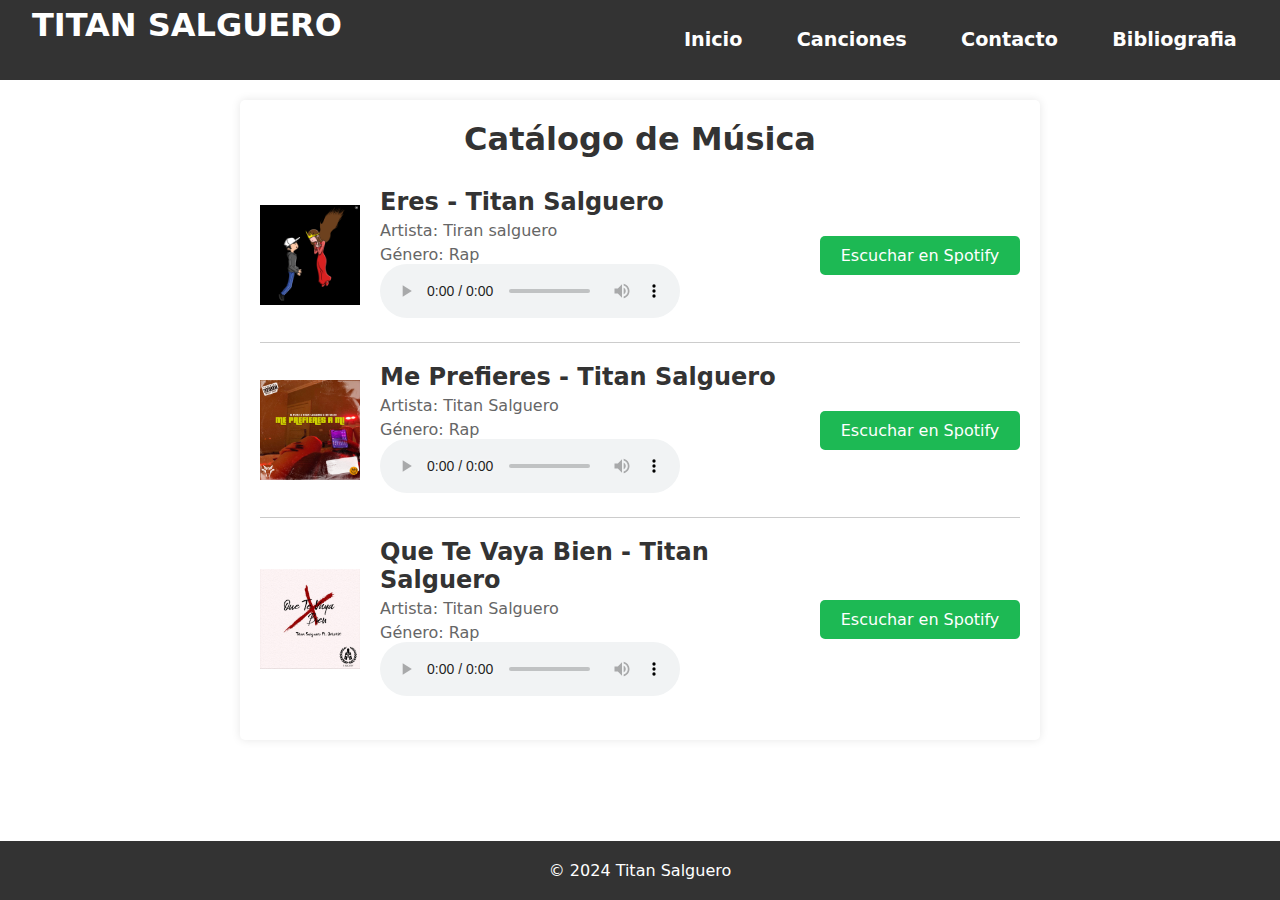
==== canciones.html @ b4fcb833 "Add files via upload" ====
<!DOCTYPE html>
<html lang="en">

<head>
    <meta charset="UTF-8">
    <meta name="viewport" content="width=device-width, initial-scale=1.0">
    <title>TITAN SALGUERO MUSICA</title>
    <link rel="stylesheet" href="styles.css">
</head>

<body>

    <header class="header">
        <nav class="nanbar">
            <h1 class="logo">TITAN SALGUERO</h1>

            <label class="label_h" for="menu_h">
                <svg xmlns="http://www.w3.org/2000/svg" width="35" height="35" fill="currentColor" class="bi bi-list"
                    class="list_icon" viewBox="0 0 16 16">
                    <path fill-rule="evenodd"
                        d="M2.5 12a.5.5 0 0 1 .5-.5h10a.5.5 0 0 1 0 1H3a.5.5 0 0 1-.5-.5m0-4a.5.5 0 0 1 .5-.5h10a.5.5 0 0 1 0 1H3a.5.5 0 0 1-.5-.5m0-4a.5.5 0 0 1 .5-.5h10a.5.5 0 0 1 0 1H3a.5.5 0 0 1-.5-.5" />
                </svg>
            </label>

            <input class="menu_hi" type="checkbox" name="" id="menu_h">

            <ul class="ul_link">
                <li class="li_link">
                    <a href="inicio.html" class="link">Inicio</a>
                </li>

                <li class="li_link">
                    <a href="" class="link">Canciones</a>
                </li>

                <li class="li_link">
                    <a href="conctacto.html" class="link">Contacto</a>

                </li>

                <li class="li_link">
                    <a href="BIbliografia/bibliografia.html" class="link" class="link">Bibliografia</a>

                </li>


            </ul>

        </nav>
    </header>



    <div class="container">
        <h1>Catálogo de Música</h1>

        <div class="song">
            <img src="imagenes/eres.jpeg" alt="Canción 1" class="song-image">
            <div class="song-info">
                <h2>Eres - Titan Salguero</h2>
                <p>Artista: Tiran salguero</p>
                <p>Género: Rap</p>
                <audio id="audio" controls>
                    <source src="musica/Eres - Titán Salguero.mp3" type="audio/mpeg">
                </audio>

            </div>
            <a href="https://open.spotify.com/intl-es/track/6iXMLqZHkPfT7dlQ5H9Cyq?si=18d65433da3146ec"
                class="spotify-link" target="_blank">Escuchar
                en Spotify</a>

        </div>
        <hr class="separator">

        <div class="song">
            <img src="imagenes/meprefieres.jpeg" alt="Canción 2" class="song-image">
            <div class="song-info">
                <h2>Me Prefieres - Titan Salguero</h2>
                <p>Artista: Titan Salguero</p>
                <p>Género: Rap</p>
                <audio id="audio" controls>
                    <source src="musica/Me Prefieres A Mi.mp3" type="audio/mpeg">
                </audio>
            </div>
            <a href="https://open.spotify.com/intl-es/track/4eBgxeH1hmD1TJ9puGKGUc?si=d75bc0196b44428d"
                class="spotify-link" target="_blank">Escuchar
                en Spotify</a>

        </div>
        <hr class="separator">

        <div class="song">
            <img src="imagenes/que_te_vaya_bien.jpeg" alt="Canción 3" class="song-image">
            <div class="song-info">
                <h2>Que Te Vaya Bien - Titan Salguero </h2>
                <p>Artista: Titan Salguero</p>
                <p>Género: Rap</p>
                <audio id="audio" controls>
                    <source src="musica/QUE TE VAYA BIEN - titan salguero.mp3" type="audio/mpeg">
                </audio>
            </div>
            <a href="https://open.spotify.com/intl-es/track/7Clcl68nm6yoJhb56TN1lR?si=04a4c3a524484bfe"
                class="spotify-link" target="_blank">Escuchar
                en Spotify</a>
        </div>
    </div>

    <footer>
        <p>&copy; 2024 Titan Salguero</p>
    </footer>

    <script src="script.js"></script>
</body>

</html>
---- styles.css ----
:root {
    --color_primario: #333;
    --color_primario_suave: #8527c383;
    --color_blanco: #fff;
    --altura_header: 80px;
    --padding_left_rinht: 2rem;
    --ancho_maximo: 1200px;
}

* {
    margin: 0;
    padding: 0;
    box-sizing: border-box;
}

body {
    background-color: #fff;
    font-family: system-ui, -apple-system, BlinkMacSystemFont, 'Segoe UI', Roboto, Oxygen, Ubuntu, Cantarell, 'Open Sans', 'Helvetica Neue', sans-serif;
}

.header {
    height: var(--altura_header);
    background-color: var(--color_primario);
}

a {
    text-decoration: none;
}

ol,
ul {
    list-style: none;
}

.nanbar {
    height: 100%;
    display: flex;
    justify-content: space-between;
    align-items: center;
    flex-wrap: wrap;
    position: relative;
    padding: 0 var(--padding_left_rinht);
}

.menu_hi {
    display: none;
}

.menu_hi:checked+.ul_link {
    width: 100%;
}

.logo,
.label_h {
    color: var(--color_blanco);
    cursor: pointer;
}

.bi {}

.bi-list {}

.list_icon {}

.ul_link {
    width: 0;
    background-color: var(--color_primario);
    position: absolute;
    top: var(--altura_header);
    right: 0;
    overflow: hidden;
    height: calc(100vh - var(--altura_header));
    display: flex;
    flex-direction: column;
    justify-content: center;
    align-items: center;
    gap: 3rem;
    z-index: 1000;
    transition: all .3s;
}

.li_link {}

.link {
    font-size: 3.5em;
    color: var(--color_blanco);
    font-weight: bold;
}

@media(min-width: 768px) {
    .label_h {
        display: none;
    }

    .ul_link {
        position: static;
        width: auto;
        height: auto;
        flex-direction: row;
        gap: 2rem;
    }

    .link {
        font-size: 1.2rem;
        transition: all .3s;
        padding: .2rem .7rem;
    }

    .link:hover {
        background-color: #6b6565;
    }
}

.container {
    max-width: 800px;
    margin: 20px auto;
    padding: 20px;
    background-color: #fff;
    border-radius: 5px;
    box-shadow: 0 0 10px rgba(0, 0, 0, 0.1);
    margin-bottom: 100px;
}

h1 {
    text-align: center;
    margin-bottom: 30px;
    color: #333;
}

.song {
    margin-bottom: 20px;
    display: flex;
    align-items: center;
}

.song-image {
    width: 100px;
    margin-right: 20px;
}

.song-info {
    flex: 1;
}

.song h2 {
    margin-top: 0;
    margin-bottom: 5px;
    color: #333;
}

.song p {
    margin-top: 5px;
    color: #666;
}

.separator {
    margin-top: 20px;
    margin-bottom: 20px;
    border: none;
    border-top: 1px solid #ccc;
}

.spotify-link {
    display: block;
    width: 200px;
    margin: 0 auto;
    text-align: center;
    padding: 10px;
    background-color: #1DB954;
    color: white;
    text-decoration: none;
    border-radius: 5px;
}

.spotify-link:hover {
    background-color: #168f3f;
}

footer {
    background-color: #333;
    color: #fff;
    padding: 20px;
    text-align: center;
    position: fixed;
    width: 100%;
    bottom: 0;
}

@media screen and (max-width: 768px) {
    .container {
        margin-bottom: 100px;
        max-width: 90%;
        padding: 10px;
    }

    .song {
        flex-direction: column;
        text-align: center;
    }

    .song-image {
        margin-right: 0;
        margin-bottom: 10px;
    }

    .spotify-link {
        width: 100%;
    }
}
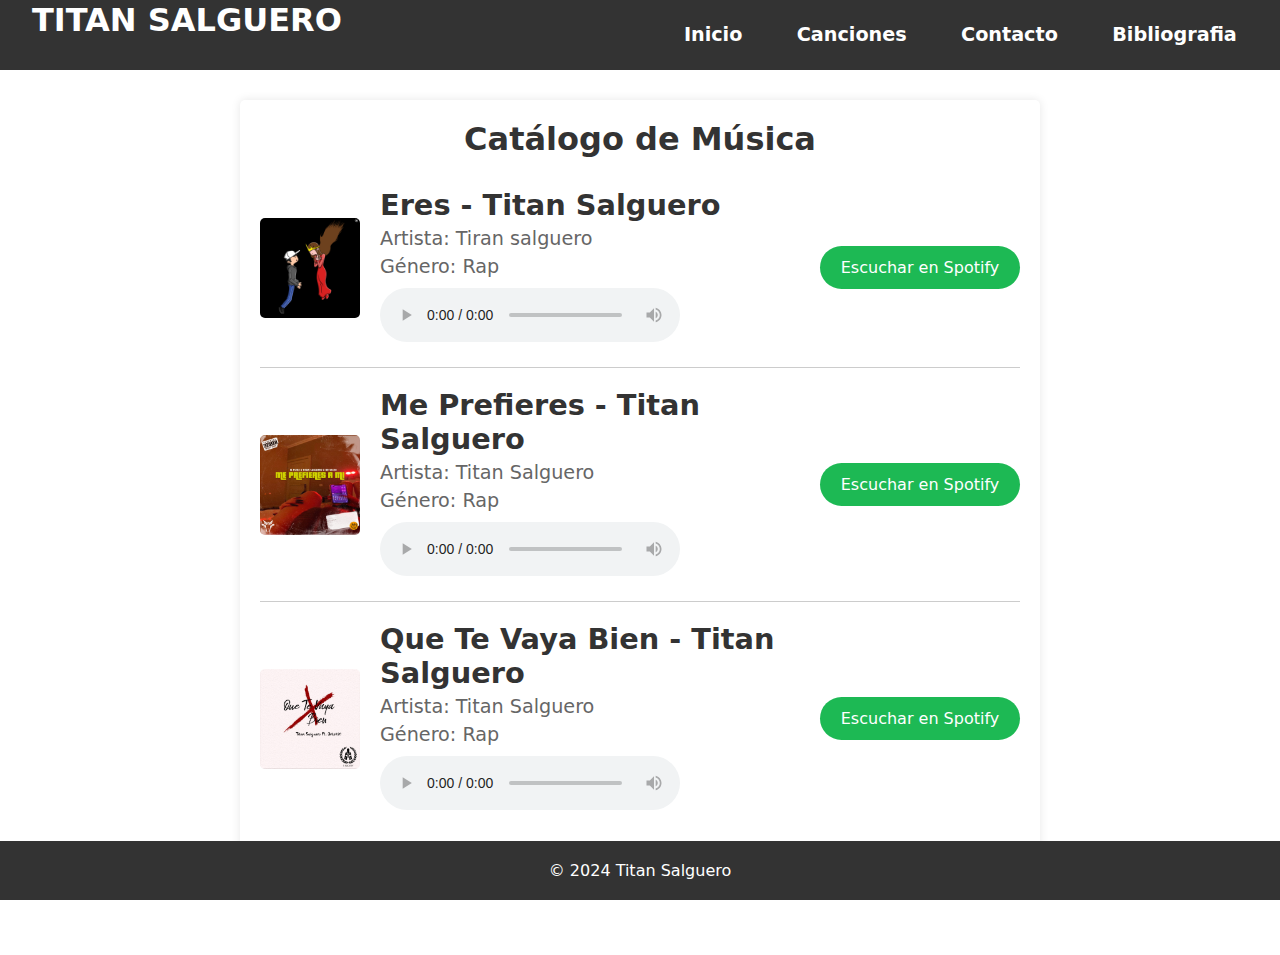
==== commit ac7459ef: "Update canciones.html" ====
--- a/canciones.html
+++ b/canciones.html
@@ -4,7 +4,7 @@
 <head>
     <meta charset="UTF-8">
     <meta name="viewport" content="width=device-width, initial-scale=1.0">
-    <title>TITAN SALGUERO MUSICA</title>
+    <title>Canciones</title>
     <link rel="stylesheet" href="styles.css">
 </head>
 
@@ -26,7 +26,7 @@
 
             <ul class="ul_link">
                 <li class="li_link">
-                    <a href="inicio.html" class="link">Inicio</a>
+                    <a href="index.html" class="link">Inicio</a>
                 </li>
 
                 <li class="li_link">
@@ -42,7 +42,6 @@
                     <a href="BIbliografia/bibliografia.html" class="link" class="link">Bibliografia</a>
 
                 </li>
-
 
             </ul>
 
@@ -60,7 +59,7 @@
                 <h2>Eres - Titan Salguero</h2>
                 <p>Artista: Tiran salguero</p>
                 <p>Género: Rap</p>
-                <audio id="audio" controls>
+                <audio id="audio" controls controlsList="nodownload noplaybackrate">
                     <source src="musica/Eres - Titán Salguero.mp3" type="audio/mpeg">
                 </audio>
 
@@ -78,7 +77,7 @@
                 <h2>Me Prefieres - Titan Salguero</h2>
                 <p>Artista: Titan Salguero</p>
                 <p>Género: Rap</p>
-                <audio id="audio" controls>
+                <audio id="audio" controls controlsList="nodownload noplaybackrate">
                     <source src="musica/Me Prefieres A Mi.mp3" type="audio/mpeg">
                 </audio>
             </div>
@@ -87,6 +86,7 @@
                 en Spotify</a>
 
         </div>
+
         <hr class="separator">
 
         <div class="song">
@@ -95,7 +95,7 @@
                 <h2>Que Te Vaya Bien - Titan Salguero </h2>
                 <p>Artista: Titan Salguero</p>
                 <p>Género: Rap</p>
-                <audio id="audio" controls>
+                <audio id="audio" controls controlsList="nodownload noplaybackrate">
                     <source src="musica/QUE TE VAYA BIEN - titan salguero.mp3" type="audio/mpeg">
                 </audio>
             </div>
@@ -105,6 +105,7 @@
         </div>
     </div>
 
+
     <footer>
         <p>&copy; 2024 Titan Salguero</p>
     </footer>
@@ -112,4 +113,4 @@
     <script src="script.js"></script>
 </body>
 
-</html>+</html>
--- a/styles.css
+++ b/styles.css
@@ -2,7 +2,7 @@
     --color_primario: #333;
     --color_primario_suave: #8527c383;
     --color_blanco: #fff;
-    --altura_header: 80px;
+    --altura_header: 70px;
     --padding_left_rinht: 2rem;
     --ancho_maximo: 1200px;
 }
@@ -16,11 +16,23 @@
 body {
     background-color: #fff;
     font-family: system-ui, -apple-system, BlinkMacSystemFont, 'Segoe UI', Roboto, Oxygen, Ubuntu, Cantarell, 'Open Sans', 'Helvetica Neue', sans-serif;
+    overflow-x: hidden;
+    /* Evitar desplazamiento horizontal */
+    margin-top: 0;
+    /* Restaurar el margen superior predeterminado */
 }
 
 .header {
     height: var(--altura_header);
     background-color: var(--color_primario);
+    position: fixed;
+    /* Mantener el encabezado fijo en la parte superior */
+    top: 0;
+    z-index: 1000;
+    /* Asegurar que esté por encima de otros elementos */
+    width: 100%;
+    /* Ancho completo */
+
 }
 
 a {
@@ -47,13 +59,20 @@
 }
 
 .menu_hi:checked+.ul_link {
-    width: 100%;
+    margin-top: -30px;
+    width: 100vw;
+    height: 100vh;
+    padding-top: 95px;
+    /* Ajusta el espacio entre el borde superior y el contenido del menú */
 }
 
 .logo,
+
+
 .label_h {
     color: var(--color_blanco);
     cursor: pointer;
+
 }
 
 .bi {}
@@ -72,17 +91,125 @@
     height: calc(100vh - var(--altura_header));
     display: flex;
     flex-direction: column;
+    align-items: center;
+    gap: 3rem;
+    /* z-index: 10000;*/
+    transition: all .2s;
+}
+
+.logo-container {
+    display: flex;
+    align-items: center;
+}
+
+
+/*iconos de las redes sociales*/
+.social-icons {
+    display: flex;
     justify-content: center;
     align-items: center;
-    gap: 3rem;
-    z-index: 1000;
-    transition: all .3s;
-}
+    flex-wrap: wrap;
+}
+
+.social-icons .row {
+    display: flex;
+    flex-direction: row;
+    /* Cambiado a fila */
+    justify-content: center;
+    /* Centrar horizontalmente */
+    margin-left: 135px;
+    /* Desplazamiento hacia la izquierda */
+}
+
+.social-icons .row button {
+    position: relative;
+    display: inline-block;
+    height: 40px;
+    width: 105px;
+    max-width: calc(100% - 10px);
+    /* Ancho máximo para evitar que se desborden */
+    text-align: center;
+    margin: 5px;
+    margin: 0px 67px 0px 0;
+    color: #fff;
+    font-size: 20px;
+    font-weight: 500;
+    text-shadow: 0px -1px 0px rgba(0, 0, 0, 0.4);
+    cursor: pointer;
+    border: none;
+    outline: none;
+    border-radius: 0 5px 5px 0;
+    transition: all 0s ease-out;
+}
+
+.row button:active {
+    top: 3px;
+}
+
+.row button.fecebook,
+.row button.fecebook span {
+    background: #3b5999;
+    border-left: 1px solid #2e4476;
+    box-shadow: 0px 5px 0px #2e4476;
+}
+
+.row button.fecebook:active {
+    box-shadow: 0px 2px 0px #2e4476;
+
+}
+
+.row button.instagram,
+.row button.instagram span {
+    background: #e1306c;
+    border-left: 1px solid #c91d56;
+    box-shadow: 0px 5px 0px #c91d56;
+}
+
+.row button.instagram:active {
+    box-shadow: 0px 2px 0px #c91d56;
+
+}
+
+.row button.yotube,
+.row button.yotube span {
+    background: #de463b;
+    border-left: 1px solid #c02b21;
+    box-shadow: 0px 5px 0px #c02b21;
+}
+
+.row button.yotube:active {
+    box-shadow: 0px 2px 0px #c02b21;
+
+}
+
+.row button span {
+    position: absolute;
+    height: 40px;
+    width: 60px;
+    top: 0;
+    left: -61px;
+    line-height: 40px;
+    font-size: 22px;
+    display: block;
+    font-weight: normal;
+    border-radius: 5px 0 0 5px;
+
+
+}
+
+.row button:active span {
+    top: -3px;
+
+}
+
+/*termina la configuracion de las redes sociales */
+
 
 .li_link {}
 
 .link {
-    font-size: 3.5em;
+    font-size: 2.5em;
+    /*tmaño del texto menu*/
     color: var(--color_blanco);
     font-weight: bold;
 }
@@ -119,6 +246,7 @@
     border-radius: 5px;
     box-shadow: 0 0 10px rgba(0, 0, 0, 0.1);
     margin-bottom: 100px;
+    margin-top: 100px;
 }
 
 h1 {
@@ -136,10 +264,14 @@
 .song-image {
     width: 100px;
     margin-right: 20px;
+    border-radius: 5px;
+    /* Borde redondeado */
 }
 
 .song-info {
     flex: 1;
+    font-size: 1.2rem;
+    /* Tamaño de fuente */
 }
 
 .song h2 {
@@ -151,7 +283,9 @@
 .song p {
     margin-top: 5px;
     color: #666;
-}
+
+}
+
 
 .separator {
     margin-top: 20px;
@@ -160,16 +294,21 @@
     border-top: 1px solid #ccc;
 }
 
+audio {
+    margin-top: 10px;
+    /* Espacio entre la información de la canción y el reproductor de audio */
+}
+
 .spotify-link {
     display: block;
     width: 200px;
     margin: 0 auto;
     text-align: center;
-    padding: 10px;
+    padding: 12px;
     background-color: #1DB954;
     color: white;
     text-decoration: none;
-    border-radius: 5px;
+    border-radius: 80px;
 }
 
 .spotify-link:hover {
@@ -198,12 +337,41 @@
         text-align: center;
     }
 
+    .song-info {
+        margin-bottom: 10px;
+        /* Espacio adicional entre elementos dentro de cada canción */
+    }
+
     .song-image {
         margin-right: 0;
         margin-bottom: 10px;
     }
 
     .spotify-link {
+        width: 88%;
+    }
+}
+
+@media screen and (max-width: 768px) {
+    .social-icons {
+        margin-bottom: 50px;
+        max-width: 100%;
+        padding: 10px;
+    }
+
+    .social-icons .row {
+        display: flex;
+        /* Añadido para activar flexbox */
+        flex-direction: column;
+        align-items: center;
+        /* Centrar verticalmente */
+        justify-content: center;
+        /* Centrar horizontalmente */
+        margin-bottom: 10px;
         width: 100%;
     }
-}+
+    .social-icons .row button {
+        margin-bottom: 10px;
+    }
+}
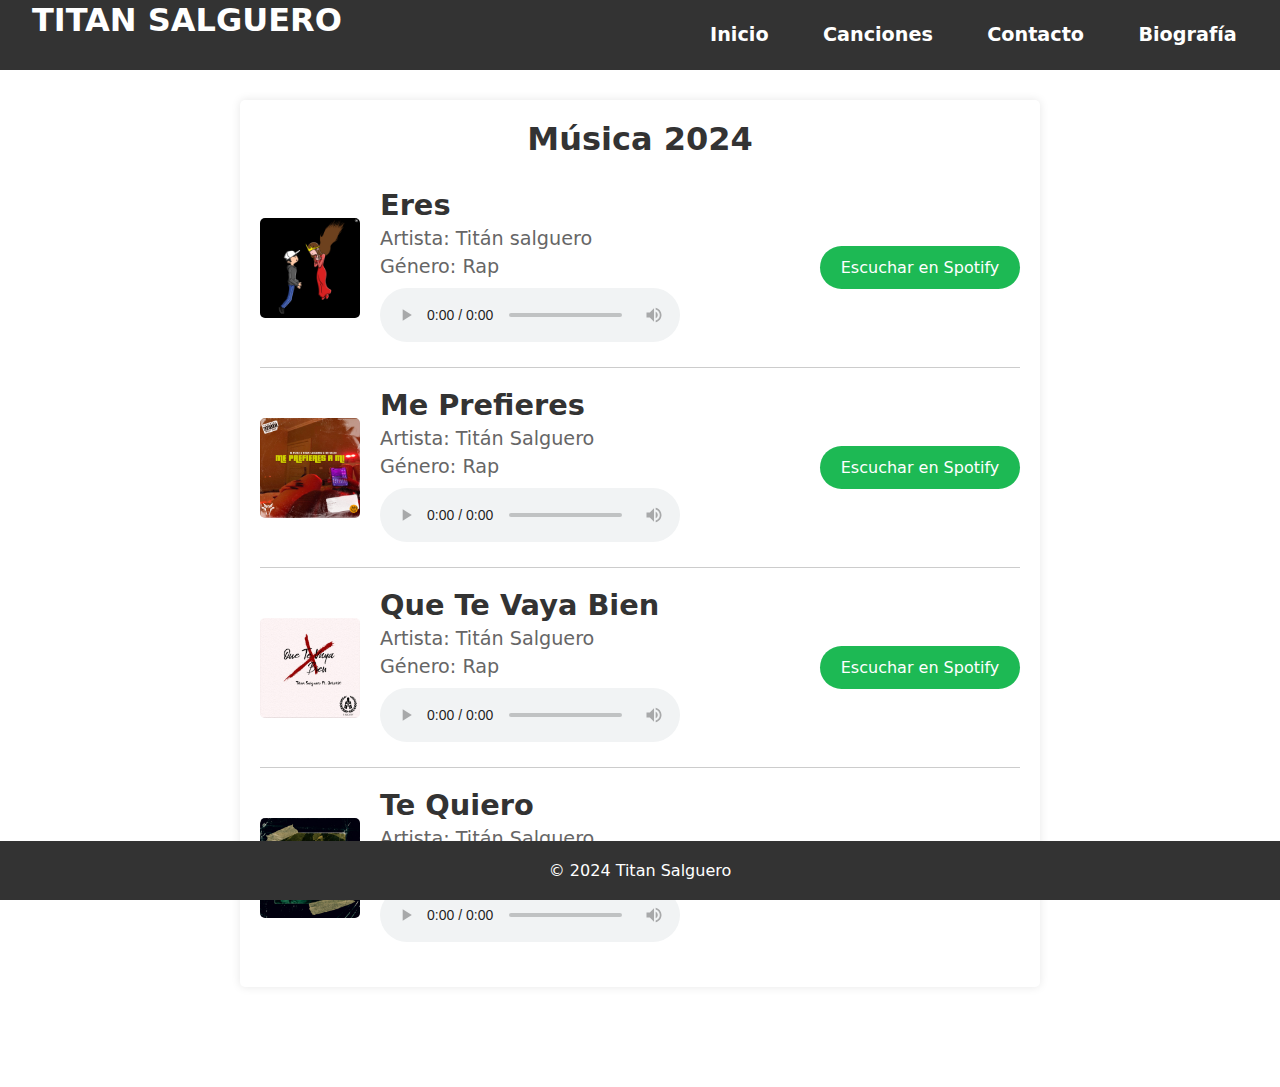
==== commit e0894864: "Update canciones.html" ====
--- a/canciones.html
+++ b/canciones.html
@@ -4,6 +4,7 @@
 <head>
     <meta charset="UTF-8">
     <meta name="viewport" content="width=device-width, initial-scale=1.0">
+    <link rel="icon" href="imagenes/perfil.jpeg">
     <title>Canciones</title>
     <link rel="stylesheet" href="styles.css">
 </head>
@@ -39,7 +40,7 @@
                 </li>
 
                 <li class="li_link">
-                    <a href="BIbliografia/bibliografia.html" class="link" class="link">Bibliografia</a>
+                    <a href="BIbliografia/bibliografia.html" class="link" class="link">Biografía</a>
 
                 </li>
 
@@ -51,13 +52,13 @@
 
 
     <div class="container">
-        <h1>Catálogo de Música</h1>
+        <h1>Música 2024 </h1>
 
         <div class="song">
             <img src="imagenes/eres.jpeg" alt="Canción 1" class="song-image">
             <div class="song-info">
-                <h2>Eres - Titan Salguero</h2>
-                <p>Artista: Tiran salguero</p>
+                <h2>Eres</h2>
+                <p>Artista: Titán salguero</p>
                 <p>Género: Rap</p>
                 <audio id="audio" controls controlsList="nodownload noplaybackrate">
                     <source src="musica/Eres - Titán Salguero.mp3" type="audio/mpeg">
@@ -74,8 +75,8 @@
         <div class="song">
             <img src="imagenes/meprefieres.jpeg" alt="Canción 2" class="song-image">
             <div class="song-info">
-                <h2>Me Prefieres - Titan Salguero</h2>
-                <p>Artista: Titan Salguero</p>
+                <h2>Me Prefieres</h2>
+                <p>Artista: Titán Salguero</p>
                 <p>Género: Rap</p>
                 <audio id="audio" controls controlsList="nodownload noplaybackrate">
                     <source src="musica/Me Prefieres A Mi.mp3" type="audio/mpeg">
@@ -92,8 +93,8 @@
         <div class="song">
             <img src="imagenes/que_te_vaya_bien.jpeg" alt="Canción 3" class="song-image">
             <div class="song-info">
-                <h2>Que Te Vaya Bien - Titan Salguero </h2>
-                <p>Artista: Titan Salguero</p>
+                <h2>Que Te Vaya Bien</h2>
+                <p>Artista: Titán Salguero</p>
                 <p>Género: Rap</p>
                 <audio id="audio" controls controlsList="nodownload noplaybackrate">
                     <source src="musica/QUE TE VAYA BIEN - titan salguero.mp3" type="audio/mpeg">
@@ -103,8 +104,25 @@
                 class="spotify-link" target="_blank">Escuchar
                 en Spotify</a>
         </div>
+
+        <hr class="separator">
+
+        <div class="song">
+            <img src="imagenes/te_quiero.jpeg" alt="Canción 3" class="song-image">
+            <div class="song-info">
+                <h2>Te Quiero </h2>
+                <p>Artista: Titán Salguero</p>
+                <p>Género: Rap</p>
+                <audio id="audio" controls controlsList="nodownload noplaybackrate">
+                    <source src="musica/Te Quiero  - Titán Salguero_01.mp3" type="audio/mpeg">
+                </audio>
+            </div>
+            <a href="https://open.spotify.com/intl-es/album/4cPaRLeTYVdnXd1Oe4cite" class="spotify-link"
+                target="_blank">Escuchar
+                en Spotify</a>
+        </div>
+
     </div>
-
 
     <footer>
         <p>&copy; 2024 Titan Salguero</p>
--- a/styles.css
+++ b/styles.css
@@ -59,7 +59,7 @@
 }
 
 .menu_hi:checked+.ul_link {
-    margin-top: -30px;
+    margin-top: -15px;
     width: 100vw;
     height: 100vh;
     padding-top: 95px;
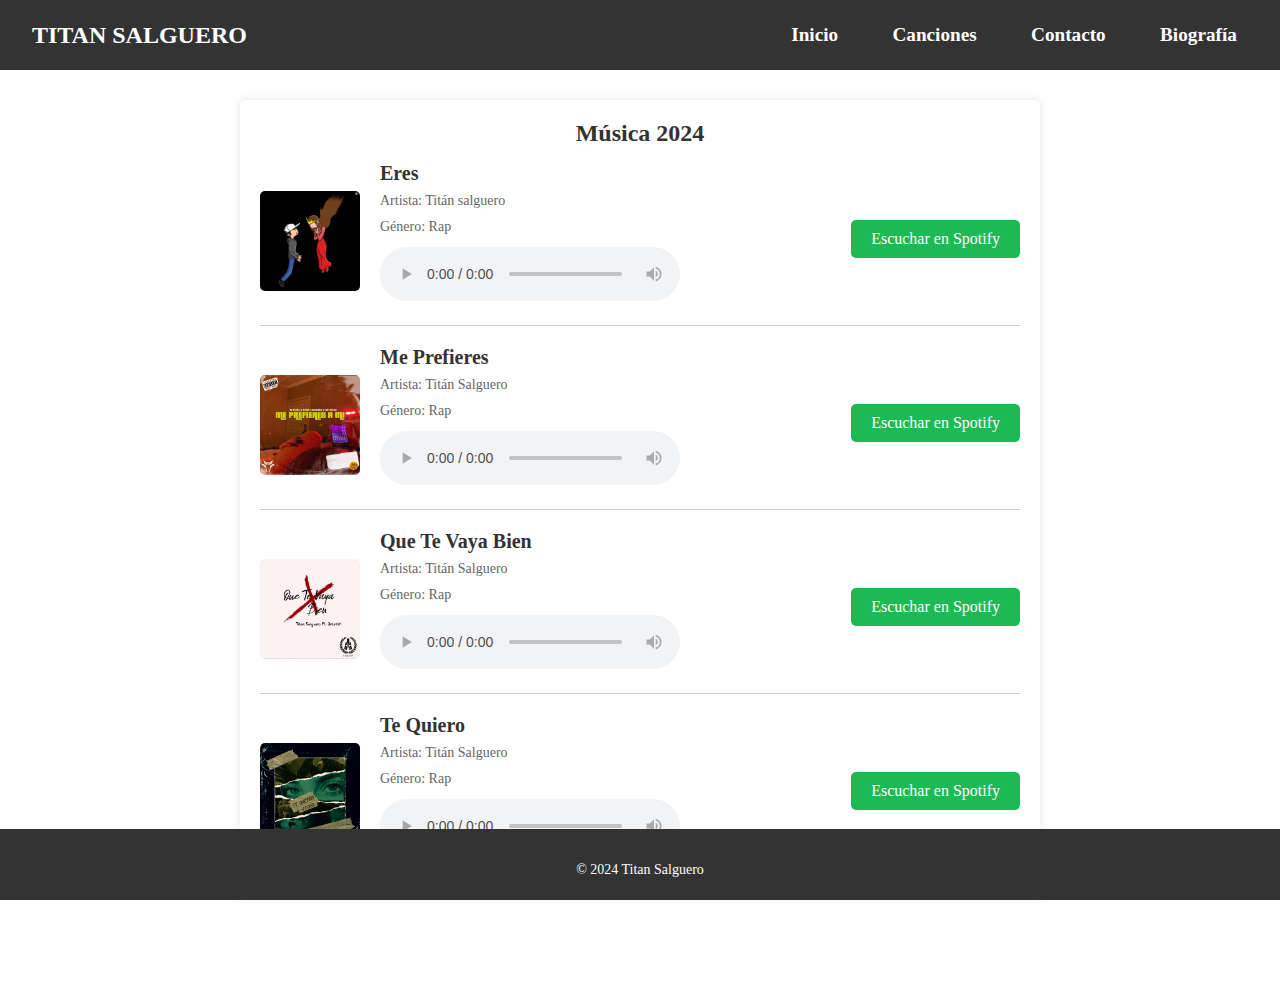
==== commit 585b6362: "Update canciones.html" ====
--- a/canciones.html
+++ b/canciones.html
@@ -13,7 +13,9 @@
 
     <header class="header">
         <nav class="nanbar">
-            <h1 class="logo">TITAN SALGUERO</h1>
+            <a href="index.html">
+                <h1 class="logo">TITAN SALGUERO</h1>
+            </a>
 
             <label class="label_h" for="menu_h">
                 <svg xmlns="http://www.w3.org/2000/svg" width="35" height="35" fill="currentColor" class="bi bi-list"
--- a/styles.css
+++ b/styles.css
@@ -20,6 +20,7 @@
     /* Evitar desplazamiento horizontal */
     margin-top: 0;
     /* Restaurar el margen superior predeterminado */
+    font-family: 'Times New Roman', Times, serif, sans-serif;
 }
 
 .header {
@@ -59,7 +60,7 @@
 }
 
 .menu_hi:checked+.ul_link {
-    margin-top: -15px;
+    margin-top: -17px;
     width: 100vw;
     height: 100vh;
     padding-top: 95px;
@@ -109,6 +110,7 @@
     justify-content: center;
     align-items: center;
     flex-wrap: wrap;
+
 }
 
 .social-icons .row {
@@ -140,6 +142,7 @@
     outline: none;
     border-radius: 0 5px 5px 0;
     transition: all 0s ease-out;
+    font-family: 'Times New Roman', Times, serif, sans-serif;
 }
 
 .row button:active {
@@ -212,6 +215,7 @@
     /*tmaño del texto menu*/
     color: var(--color_blanco);
     font-weight: bold;
+    font-family: 'Times New Roman', Times, serif, sans-serif;
 }
 
 @media(min-width: 768px) {
@@ -253,12 +257,14 @@
     text-align: center;
     margin-bottom: 30px;
     color: #333;
+
 }
 
 .song {
     margin-bottom: 20px;
     display: flex;
     align-items: center;
+    margin-top: 15px;
 }
 
 .song-image {
@@ -266,11 +272,12 @@
     margin-right: 20px;
     border-radius: 5px;
     /* Borde redondeado */
+    margin-top: 15px;
 }
 
 .song-info {
     flex: 1;
-    font-size: 1.2rem;
+    font-size: 1 rem;
     /* Tamaño de fuente */
 }
 
@@ -286,6 +293,20 @@
 
 }
 
+audio {
+    margin-top: 10px;
+    /* Espacio entre la información de la canción y el reproductor de audio */
+}
+
+audio::-webkit-media-controls-panel {
+    background-color: transparent;
+    border-radius: 5px;
+}
+
+audio::-webkit-media-controls-current-time-display,
+audio::-webkit-media-controls-time-remaining-display {
+    color: #333;
+}
 
 .separator {
     margin-top: 20px;
@@ -294,25 +315,21 @@
     border-top: 1px solid #ccc;
 }
 
-audio {
+.spotify-link {
+    display: inline-block;
+    padding: 10px 20px;
+    background-color: #1db954;
+    color: #fff;
+    text-decoration: none;
+    border-radius: 5px;
+    transition: background-color 0.3s ease;
     margin-top: 10px;
-    /* Espacio entre la información de la canción y el reproductor de audio */
-}
-
-.spotify-link {
-    display: block;
-    width: 200px;
-    margin: 0 auto;
-    text-align: center;
-    padding: 12px;
-    background-color: #1DB954;
-    color: white;
-    text-decoration: none;
-    border-radius: 80px;
+    font-family: 'Times New Roman', Times, serif, sans-serif;
 }
 
 .spotify-link:hover {
     background-color: #168f3f;
+
 }
 
 footer {
@@ -323,6 +340,8 @@
     position: fixed;
     width: 100%;
     bottom: 0;
+    z-index: 9999;
+    /* Asegura que el footer esté sobre todos los demás elementos */
 }
 
 @media screen and (max-width: 768px) {
@@ -374,4 +393,42 @@
     .social-icons .row button {
         margin-bottom: 10px;
     }
-}
+
+}
+
+h1 {
+    font-size: 1.3em;
+    color: #333;
+    margin: 0;
+    display: flex;
+    justify-content: center;
+    /* Centrar horizontalmente */
+    align-items: center;
+    /* Centrar verticalmente */
+    height: 100%;
+    /* Asegura que el encabezado tenga altura para que se pueda centrar verticalmente */
+}
+
+p {
+    margin-top: 10px;
+    font-size: 14px;
+    /* Cambiar el tamaño de fuente a 16 píxeles */
+    font-family: 'Times New Roman', Times, serif, sans-serif;
+    /* Cambiar el tipo de fuente a Arial o una fuente sans-serif alternativa */
+    line-height: 1.5;
+    /* Establece la altura de línea a 1.5 veces el tamaño de la fuente */
+}
+
+h1 {
+    font-size: 24px;
+    /* Cambiar el tamaño de fuente del h1 a 24 píxeles */
+    font-family: 'Times New Roman', Times, serif, sans-serif;
+    /* Cambiar el tipo de fuente del h1 a Arial o una fuente sans-serif alternativa */
+}
+
+h2 {
+    font-size: 20px;
+    /* Cambiar el tamaño de fuente del h2 a 20 píxeles */
+    font-family: 'Times New Roman', Times, serif, sans-serif;
+    /* Cambiar el tipo de fuente del h2 a Arial o una fuente sans-serif alternativa */
+}
